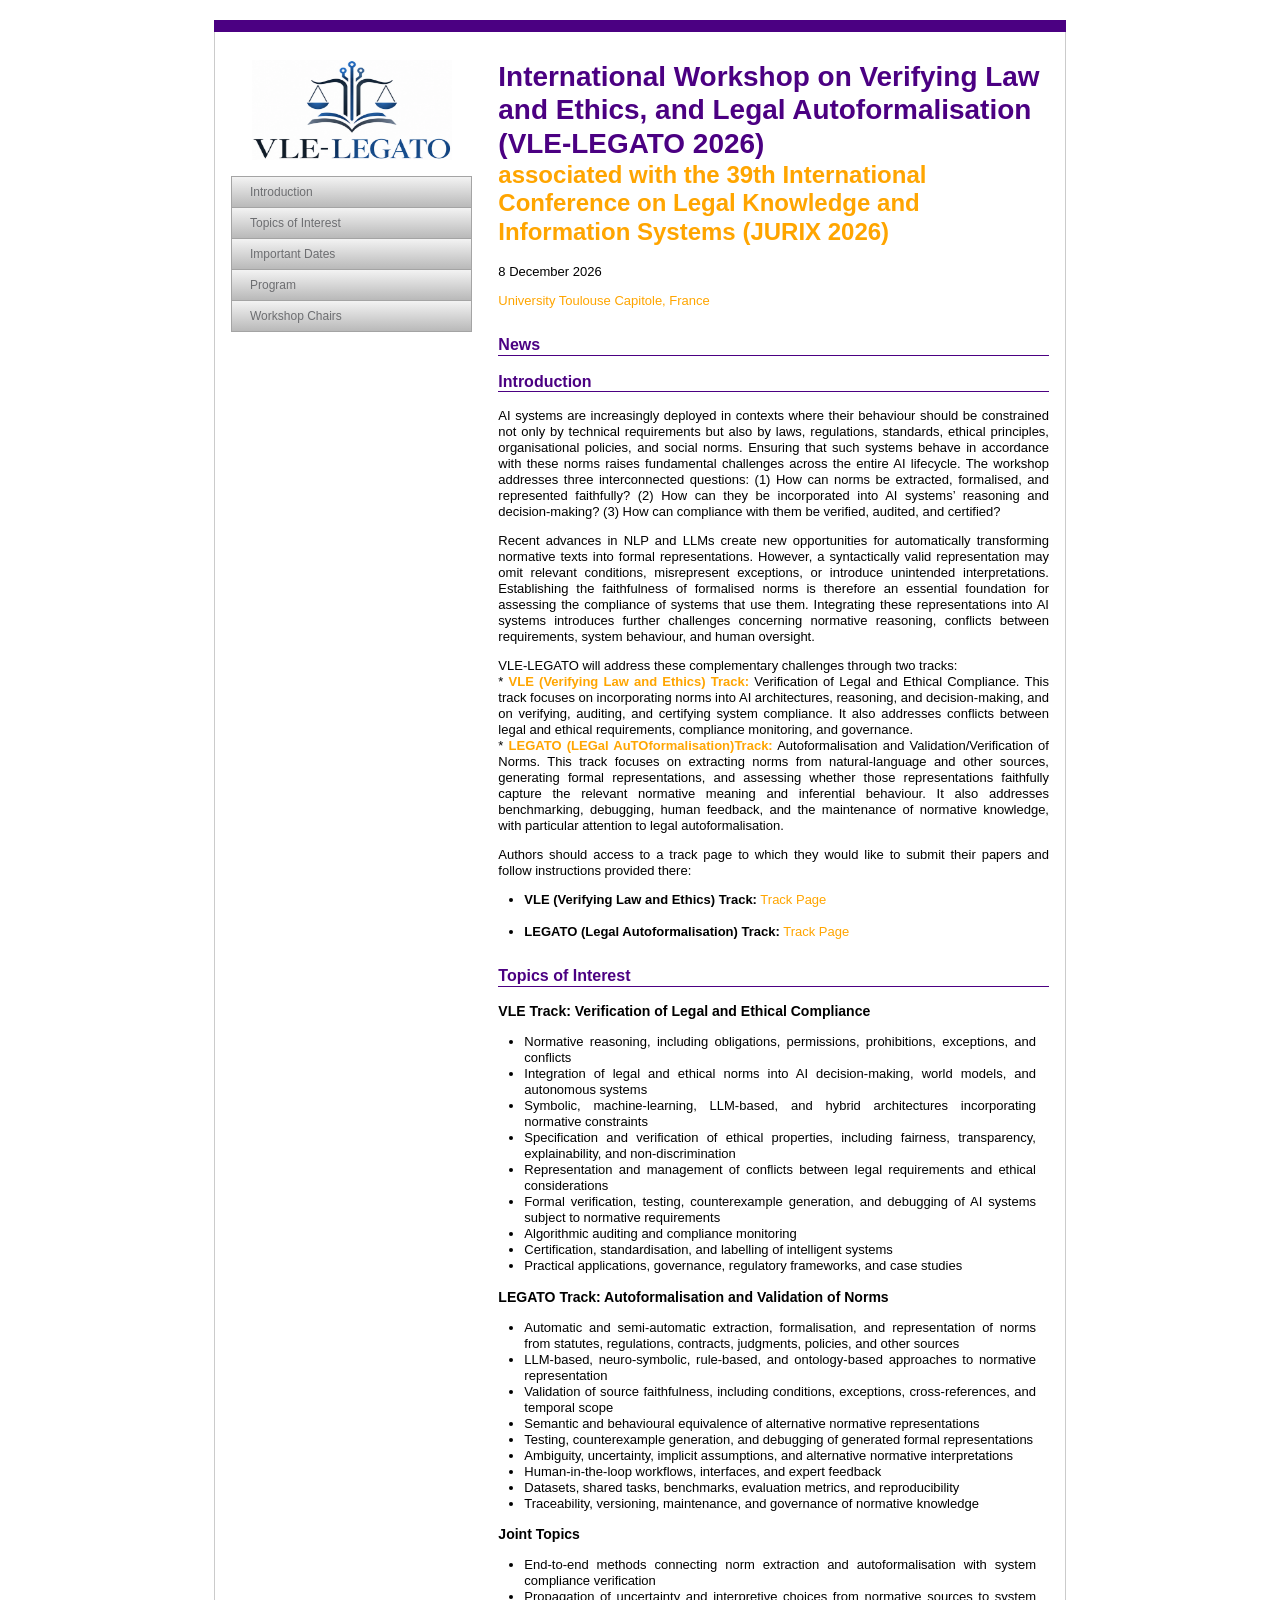
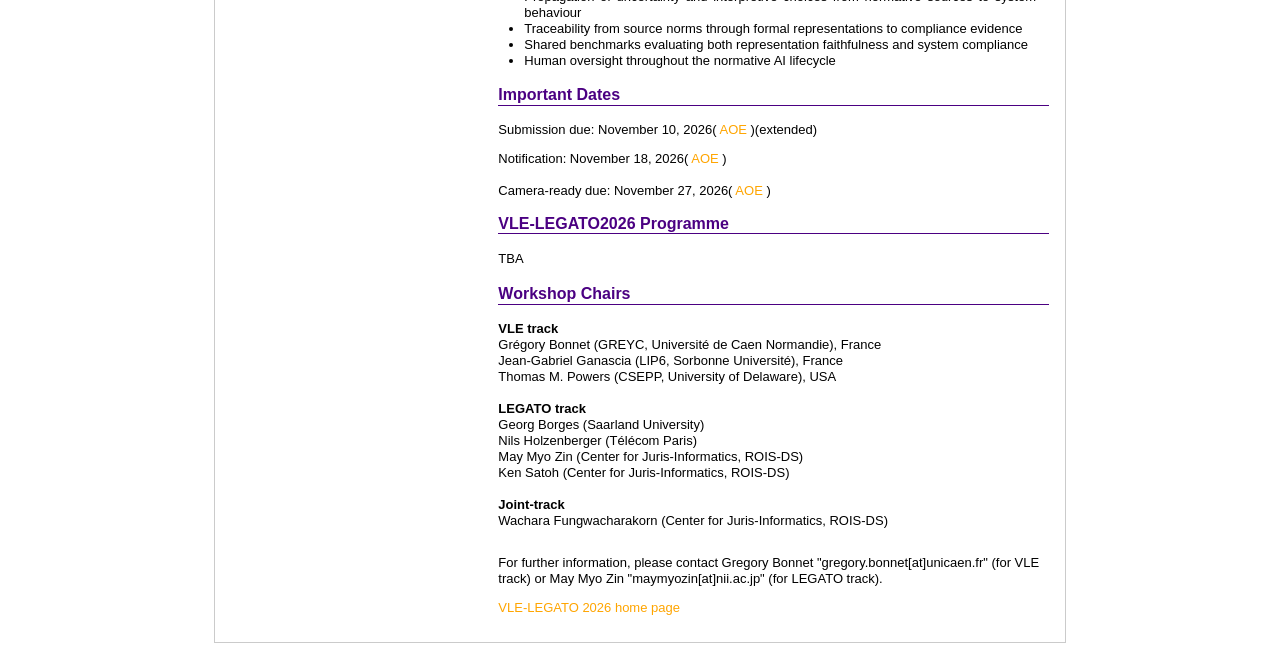
==== index.htm @ 3fafd132 "Update index.htm" ====
<html xmlns="http://www.w3.org/1999/xhtml"><head>
<meta http-equiv="Content-Type" content="text/html; charset=UTF-8">
<title>VLE-LEGATO 2026</title>
<link rel="stylesheet" href="VLE-LEGATO2026_files/cssreset_h3AU.css" type="text/css">
<link rel="stylesheet" href="VLE-LEGATO2026_files/cssfonts_h3AU.css" type="text/css">
<link rel="stylesheet" href="VLE-LEGATO2026_files/cssbase_h3AU.css" type="text/css">
<link rel="stylesheet" href="VLE-LEGATO2026_files/cssgrids_h3AU.css" type="text/css">
<link rel="stylesheet" href="VLE-LEGATO2026_files/user_h3AU.css" type="text/css">
<script type="text/javascript" src="VLE-LEGATO2026_files/jquery-1.js" charset="utf-8"></script>
<script type="text/javascript" src="VLE-LEGATO2026_files/jquery.js" charset="utf-8"></script>
<script type="text/javascript">
adjSpeed = .4;
</script>
</head>

<body id="pageTop">
<div class="wrapper">
  <div class="inner">
  <div class="yui3-g">
    <div class="yui3-u-1-3">
      <div class="content">
<div class="logo"><h1><img src="VLE-LEGATO2026_files/logo2_h3AU.png" alt="VLE-LEGATO" width="200" height="100"></h1></div>
	<div class="navi">
          <ul>
	    <li><a href="#Introduction">Introduction</a></li>
	    <li><a href="#Topics">Topics of Interest</a></li>
	    <li><a href="#Important">Important Dates</a></li>
<!--            <li><a href="#Invited">Invited Speakers</a></li> -->
<!--            <li><a href="#Submissions">Submissions</a></li> -->
<!-- 	    <li><a href="#Post">Post Proceedings</a></li> -->
	    <li><a href="#Program">Program</a></li>
            <li><a href="#Workshop">Workshop Chairs</a></li>
<!--            <li><a href="#PCmember">Program Committee Members</a></li>-->
<!--	    <li><a href="#Links">Related Links</a></li>-->
            </ul>
          </div>
	        <div class="blockTwitter"> 
        
       
          <script charset="utf-8" src="VLE-LEGATO2026_files/widget.js"></script> 
          <script>

new TWTR.Widget({
  version: 2,
  type: 'profile',
  rpp: 4,
  interval: 30000,
  width: 200,
  height: 300,
  theme: {
    shell: {
      background: '#c9c9c9',
      color: '#ffffff'
    },
    tweets: {
      background: '#ffffff',
      color: '#616161',
      links: '#07a3eb'
    }
  },
  features: {
    scrollbar: false,
    loop: false,
    live: false,
    behavior: 'all'
  }
}).render().setUser('VECOMP2018').start();
</script> 
          </div>
        </div>
      </div>

<div class="yui3-u-2-3 main">
	<div class="content">
       	<h1>International Workshop on Verifying Law and Ethics, and Legal Autoformalisation (VLE-LEGATO 2026)<br>
		<a href="https://www.irit.fr/jurix2026/" target="_blank"><font size="+2">associated
with the 39th International Conference on Legal Knowledge and Information Systems (JURIX 2026)</font><br></a>
		</h1>
		<br>
        	<p> 8 December 2026</p>

<div class="block">

<p><a href="https://www.ut-capitole.fr/home" target="_blank">
University Toulouse Capitole, France
</a>
</p></div>

<div class="block" id="News">
<h2>News</h2>
<!--
<p>
<font color="red">Due to many requests, we decided to extend the submission deadline to June 14 (AOE).</a></font></p>
<p>
</div>
-->

<!-- <div class="block" id="Proceedings">
<h2>Proceedings</h2>
You can download the proceedings from <a href=""> here</a>.
</div>
-->

<div class="block" id="Introduction">
<h2>Introduction</h2>
<p>
AI systems are increasingly deployed in contexts where their behaviour should be constrained not only by technical requirements but also by laws, regulations, standards, ethical principles, organisational policies, and social norms. Ensuring that such systems behave in accordance with these norms raises fundamental challenges across the entire AI lifecycle. The workshop addresses three interconnected questions: (1) How can norms be extracted, formalised, and represented faithfully? (2) How can they be incorporated into AI systems’ reasoning and decision-making? (3) How can compliance with them be verified, audited, and certified?
</p>
<p>
Recent advances in NLP and LLMs create new opportunities for automatically transforming normative texts into formal representations. However, a syntactically valid representation may omit relevant conditions, misrepresent exceptions, or introduce unintended interpretations. Establishing the faithfulness of formalised norms is therefore an essential foundation for assessing the compliance of systems that use them. Integrating these representations into AI systems introduces further challenges concerning normative reasoning, conflicts between requirements, system behaviour, and human oversight.
</p>
<p>
VLE-LEGATO will address these complementary challenges through two tracks:<br>
* <a ""><b>VLE (Verifying Law and Ethics) Track:</b></a> Verification of Legal and Ethical Compliance. This track focuses on incorporating norms into AI architectures, reasoning, and decision-making, and on verifying, auditing, and certifying system compliance. It also addresses conflicts between legal and ethical requirements, compliance monitoring, and governance.
<br>
* <a href="https://jurisinformaticscenter.github.io/LEGATO/"><b>LEGATO (LEGal AuTOformalisation)Track:</b></a> Autoformalisation and Validation/Verification of Norms. This track focuses on extracting norms from natural-language and other sources, generating formal representations, and assessing whether those representations faithfully capture the relevant normative meaning and inferential behaviour. It also addresses benchmarking, debugging, human feedback, and the maintenance of normative knowledge, with particular attention to legal autoformalisation.
</p>
<p>
  Authors should access to a track page to which they would like to submit their papers and follow instructions provided there:
</p>
<ul>
  <li>
    <strong>VLE (Verifying Law and Ethics) Track:</strong>
    <a href="https://jurisinformaticscenter.github.io/VLE2026/">Track Page</a>
  </li><br>
  <li>
    <strong>LEGATO (Legal Autoformalisation) Track:</strong>
    <a href="https://jurisinformaticscenter.github.io/LEGATO/">Track Page</a>
  </li>
</ul>
</div>
<div class="block" id="Topics">
<h2>Topics of Interest</h2>
<h3><b>VLE Track:</b> Verification of Legal and Ethical Compliance</h3>
<ul>
<li>Normative reasoning, including obligations, permissions, prohibitions, exceptions, and conflicts</li>
<li>Integration of legal and ethical norms into AI decision-making, world models, and autonomous systems</li>
<li>Symbolic, machine-learning, LLM-based, and hybrid architectures incorporating normative constraints</li>
<li>Specification and verification of ethical properties, including fairness, transparency, explainability, and non-discrimination</li>
<li>Representation and management of conflicts between legal requirements and ethical considerations</li>
<li>Formal verification, testing, counterexample generation, and debugging of AI systems subject to normative requirements</li>
<li>Algorithmic auditing and compliance monitoring</li>
<li>Certification, standardisation, and labelling of intelligent systems</li>
<li>Practical applications, governance, regulatory frameworks, and case studies</li>
</ul>
    <h3><b>LEGATO Track:</b> Autoformalisation and Validation of Norms</h3>
<ul>
<li>Automatic and semi-automatic extraction, formalisation, and representation of norms from statutes, regulations, contracts, judgments, policies, and other sources</li>
<li>LLM-based, neuro-symbolic, rule-based, and ontology-based approaches to normative representation</li>
<li>Validation of source faithfulness, including conditions, exceptions, cross-references, and temporal scope</li>
<li>Semantic and behavioural equivalence of alternative normative representations</li>
<li>Testing, counterexample generation, and debugging of generated formal representations</li>
<li>Ambiguity, uncertainty, implicit assumptions, and alternative normative interpretations</li>
<li>Human-in-the-loop workflows, interfaces, and expert feedback</li>
<li>Datasets, shared tasks, benchmarks, evaluation metrics, and reproducibility</li>
<li>Traceability, versioning, maintenance, and governance of normative knowledge</li>
</ul>
<h3><b>Joint Topics</b></h3>
<ul>
<li>End-to-end methods connecting norm extraction and autoformalisation with system compliance verification</li>
<li>Propagation of uncertainty and interpretive choices from normative sources to system behaviour</li>
<li>Traceability from source norms through formal representations to compliance evidence</li>
<li>Shared benchmarks evaluating both representation faithfulness and system compliance</li>
<li>Human oversight throughout the normative AI lifecycle</li>
</ul>

<div class="block" id="Important">
<h2>Important Dates</h2>
<p>
Submission due: November 10, 2026(<a href="http://www.worldtimeserver.com/time-zones/aoe/" target="_blank"> AOE </a>)(extended)<br>
</a></font></p>
Notification: November 18, 2026(<a href="http://www.worldtimeserver.com/time-zones/aoe/" target="_blank"> AOE </a>)<br>
<br>
Camera-ready due: November 27, 2026(<a href="http://www.worldtimeserver.com/time-zones/aoe/" target="_blank"> AOE </a>) <br>
<!--
<div class="block" id="Registration">
          <h2>Registration</h2>
<p>Please register the workshop at <a href="https://www.ai-gakkai.or.jp/isai/registration2018" target="_blank">registration
page</a> of JSAI International Symposia on AI 2018.</p>
</div>
-->
<!--
<div class="block" id="Invited">
<h2>Invited Speakers</h2>
TBA
</div>
-->
<div class"block"="" id="Program">
  <span style="line-height:18px">
<h2> VLE-LEGATO2026 Programme</h2>
TBA
<!--
<a href="https://vale2024.iiia.csic.es/program">Programme for Value Engineering and Value-Aware AI (VALE track)</a>
<br>
<a href="https://jurisinformaticscenter.github.io/VECOMP2024/AICOM/index.html#Program">AI Compliance Mechanisms for Legal/Ethical Norms (AICOM track)</a>
<br>
</span>
<h2> VECOMP2018 Programme (December 14) </h2>
09:00-09:05 Opening Remark<br><br>
09:05-09:30 Driving-Decision Making of Autonomous Vehicle according to Queensland Overtaking Traffic Rules (<em>Hanif Bhuiyan, Guido Governatori and Andry Rakotonirainy</em>), long<br>
09:30-09:55 An Ontology-based Model for Handling Rule Exceptions in Traffic Scenes (<em>Ya Wang, Maximilian Grabowski and Adrian Paschke</em>), long<br>
09:55-10:20 Ontology to Represent Norms : Ethics, Law and Informatics (<em>Anaelle Martin</em>), long<br>
10:20-10:45 Devising Regulatory Sandboxes and Responsible Practices for Designing AI-based Services in the Finnish Public Sector (<em>Nitin Sawhney and Ana Paula Gonzalez Torres</em>), long<br>
<br>
10:45-11:00 Coffee break<br><br>
11:00-11:25 Dealing with differentiated modalities of the Good: beyond Pareto optimality (<em>Guillaume Gervois, Gauvain Bourgne and Marie-Jeanne Lesot</em>), long<br>
11:25-11:50 Normative Diagrams (<em>Diogo Sasdelli</em>), long<br>
11:50-12:15 Debugging Constraint Hierarchies Representing Ethical Norms with Valuation Preferences (<em>Wachara Fungwacharakorn, Kanae Tsushima and Ken Satoh</em>), long<br>
12:15-12:40 Towards Continuous Audit-based Certification for MLOps (<em>Dorian Knoblauch and Jürgen Großmann</em>), long<br>
<br>
12:40-14:10 Lunch<br><br>
14:10-14:30 The Rigorous Approach to Process Compliance (<em>Guido Governatori</em>), published<br>
14:30-14:50 Modeling a GDPR Compliant Data Wallet Application in Prova and AspectOWL (<em>Ralph Schäfermeier, Theodoros Mitsikas and Adrian Paschke</em>), published<br>
14:50-15:10 Compliance through Model Checking (<em>Avishkar Mahajan, Martin Strecker, Joe Watt and Meng Weng Wong</em>), short<br>
15:10-15:30 Obligation for AI systems in Healthcare: prepare for trouble and make it double? (<em>Marinella Quaranta, Ilaria Angela Amantea and Marco Grosso</em>), short<br>
<br>
15:30-15:45 Cofeee break<br><br>
15:45-16:05 Action Languages Based Actual Causality in Decision Making Contexts (<em>Camilo Sarmiento, Gauvain Bourgne, Katsumi Inoue, and Jean-Gabriel Ganascia</em>), published<br>
16:05-16:25 Modeling Administrative Discretion Using Goal-Directed Answer Set Programming (<em>Joaquín Arias</em>), published<br>
16:25-16:45 AIRO: An Ontology for Representing AI Risks Based on the Proposed EU AI Act and ISO Risk Management Standards (<em>Delaram Golpayegani, Harshvardhan J. Pandit and Dave Lewis</em>), published<br>
<br><br>
16:45-17:00 Closing Remark<br><br><br>
-->
</div>
<div class="block" id="Workshop">
<h2>Workshop Chairs</h2>
<p>
<b>VLE track</b><br>
Grégory Bonnet (GREYC, Université de Caen Normandie), France<br>
Jean-Gabriel Ganascia (LIP6, Sorbonne Université), France<br>
Thomas M. Powers (CSEPP, University of Delaware), USA<br><br>
<b>LEGATO track</b><br>  
Georg Borges (Saarland University)<br>
Nils Holzenberger (Télécom Paris)<br>
May Myo Zin (Center for Juris-Informatics, ROIS-DS)<br>
Ken Satoh (Center for Juris-Informatics, ROIS-DS)<br><br>
<b>Joint-track</b><br>	
Wachara Fungwacharakorn (Center for Juris-Informatics, ROIS-DS)<br>
</p>
</div>

<div>
For further information, please contact Gregory Bonnet "gregory.bonnet[at]unicaen.fr" (for VLE track) or May Myo Zin "maymyozin[at]nii.ac.jp" (for LEGATO track).<br>
         </p><p> <a href="https://jurisinformaticscenter.github.io/VLE-LEGATO2026/">VLE-LEGATO 2026 home page</a>
          </p></div>
        </div>
      </div>
  </div>
  </div>
</div>


</div>
</div>

</body></html>
---- VLE-LEGATO2026_files/cssreset_h3AU.css ----
/*
YUI 3.5.0 (build 5089)
Copyright 2012 Yahoo! Inc. All rights reserved.
Licensed under the BSD License.
http://yuilibrary.com/license/
*/
/*
	TODO will need to remove settings on HTML since we can't namespace it.
	TODO with the prefix, should I group by selector or property for weight savings?
*/
html{
	color:#000;
	background:#FFF;
}
/*
	TODO remove settings on BODY since we can't namespace it.
*/
/*
	TODO test putting a class on HEAD.
		- Fails on FF. 
*/
body,
div,
dl,
dt,
dd,
ul,
ol,
li,
h1,
h2,
h3,
h4,
h5,
h6,
pre,
code,
form,
fieldset,
legend,
input,
textarea,
p,
blockquote,
th,
td {
	margin:0;
	padding:0;
}
table {
	border-collapse:collapse;
	border-spacing:0;
}
fieldset,
img {
	border:0;
}
/*
	TODO think about hanlding inheritence differently, maybe letting IE6 fail a bit...
*/
address,
caption,
cite,
code,
dfn,
em,
strong,
th,
var {
	font-style:normal;
	font-weight:normal;
}

ol,
ul {
	list-style:none;
}

caption,
th {
	text-align:left;
}
h1,
h2,
h3,
h4,
h5,
h6 {
	font-size:100%;
	font-weight:normal;
}
q:before,
q:after {
	content:'';
}
abbr,
acronym {
	border:0;
	font-variant:normal;
}
/* to preserve line-height and selector appearance */
sup {
	vertical-align:text-top;
}
sub {
	vertical-align:text-bottom;
}
input,
textarea,
select {
	font-family:inherit;
	font-size:inherit;
	font-weight:inherit;
}
/*to enable resizing for IE*/
input,
textarea,
select {
	*font-size:100%;
}
/*because legend doesn't inherit in IE */
legend {
	color:#000;
}
/* YUI CSS Detection Stamp */
#yui3-css-stamp.cssreset { display: none; }
---- VLE-LEGATO2026_files/cssfonts_h3AU.css ----
/*
YUI 3.5.0 (build 5089)
Copyright 2012 Yahoo! Inc. All rights reserved.
Licensed under the BSD License.
http://yuilibrary.com/license/
*/
/**
 * Percents could work for IE, but for backCompat purposes, we are using keywords.
 * x-small is for IE6/7 quirks mode.
 */
body {
	font:13px/1.231 arial,helvetica,clean,sans-serif;
	*font-size:small; /* for IE */
	*font:x-small; /* for IE in quirks mode */
}

/**
 * Nudge down to get to 13px equivalent for these form elements
 */ 
select,
input,
button,
textarea {
	font:99% arial,helvetica,clean,sans-serif;
}

/**
 * To help tables remember to inherit
 */
table {
	font-size:inherit;
	font:100%;
}

/**
 * Bump up IE to get to 13px equivalent for these fixed-width elements
 */
pre,
code,
kbd,
samp,
tt {
	font-family:monospace;
	*font-size:108%;
	line-height:100%;
}
/* YUI CSS Detection Stamp */
#yui3-css-stamp.cssfonts { display: none; }
---- VLE-LEGATO2026_files/cssbase_h3AU.css ----
/*
YUI 3.5.0 (build 5089)
Copyright 2012 Yahoo! Inc. All rights reserved.
Licensed under the BSD License.
http://yuilibrary.com/license/
*/
/* base.css, part of YUI's CSS Foundation */
h1 {
	/*18px via YUI Fonts CSS foundation*/
	font-size:138.5%;  
}
h2 {
	/*16px via YUI Fonts CSS foundation*/
	font-size:123.1%; 
}
h3 {
	/*14px via YUI Fonts CSS foundation*/
	font-size:108%;  
}
h1,h2,h3 {
	/* top & bottom margin based on font size */
	margin:1em 0;
}
h1,h2,h3,h4,h5,h6,strong {
	/*bringing boldness back to headers and the strong element*/
	font-weight:bold; 
}
abbr,acronym {
	/*indicating to users that more info is available */
	border-bottom:1px dotted #000;
	cursor:help;
} 
em {
	/*bringing italics back to the em element*/
	font-style:italic;
}
blockquote,ul,ol,dl {
	/*giving blockquotes and lists room to breath*/
	margin:1em;
}
ol,ul,dl {
	/*bringing lists on to the page with breathing room */
	margin-left:2em;
}
ol {
	/*giving OL's LIs generated numbers*/
	list-style: decimal outside;	
}
ul {
	/*giving UL's LIs generated disc markers*/
	list-style: disc outside;
}
dl dd {
	/*providing spacing for definition terms*/
	margin-left:1em;
}
th,td {
	/*borders and padding to make the table readable*/
	border:1px solid #000;
	padding:.5em;
}
th {
	/*distinguishing table headers from data cells*/
	font-weight:bold;
	text-align:center;
}
caption {
	/*coordinated margin to match cell's padding*/
	margin-bottom:.5em;
	/*centered so it doesn't blend in to other content*/
	text-align:center;
}
p,fieldset,table,pre {
	/*so things don't run into each other*/
	margin-bottom:1em;
}
/* setting a consistent width, 160px; 
   control of type=file still not possible */
input[type=text],input[type=password],textarea{width:12.25em;*width:11.9em;}
/* YUI CSS Detection Stamp */
#yui3-css-stamp.cssbase { display: none; }
---- VLE-LEGATO2026_files/cssgrids_h3AU.css ----
/*
YUI 3.5.0 (build 5089)
Copyright 2012 Yahoo! Inc. All rights reserved.
Licensed under the BSD License.
http://yuilibrary.com/license/
*/
.yui3-g {
    letter-spacing: -0.31em; /* webkit: collapse white-space between units */
    *letter-spacing: normal; /* reset IE < 8 */
    word-spacing: -0.43em; /* IE < 8 && gecko: collapse white-space between units */
}

.yui3-u {
    display: inline-block;
    zoom: 1; *display: inline; /* IE < 8: fake inline-block */
    letter-spacing: normal;
    word-spacing: normal;
    vertical-align: top;
}
.yui3-u-1,
.yui3-u-1-2,
.yui3-u-1-3,
.yui3-u-2-3,
.yui3-u-1-4,
.yui3-u-3-4,
.yui3-u-1-5,
.yui3-u-2-5,
.yui3-u-3-5,
.yui3-u-4-5,
.yui3-u-1-6,
.yui3-u-5-6,
.yui3-u-1-8,
.yui3-u-3-8,
.yui3-u-5-8,
.yui3-u-7-8,
.yui3-u-1-12,
.yui3-u-5-12,
.yui3-u-7-12,
.yui3-u-11-12,
.yui3-u-1-24,
.yui3-u-5-24,
.yui3-u-7-24,
.yui3-u-11-24,
.yui3-u-13-24,
.yui3-u-17-24,
.yui3-u-19-24,
.yui3-u-23-24 {
    display: inline-block;
    zoom: 1; *display: inline; /* IE < 8: fake inline-block */
    letter-spacing: normal;
    word-spacing: normal;
    vertical-align: top;
}

.yui3-u-1 {
    display: block;
}

.yui3-u-1-2 {
    width: 50%;
}

.yui3-u-1-3 {
    width: 33.33333%;
}

.yui3-u-2-3 {
    width: 66.66666%;
}

.yui3-u-1-4 {
    width: 25%;
}

.yui3-u-3-4 {
    width: 75%;
}

.yui3-u-1-5 {
    width: 20%;
}

.yui3-u-2-5 {
    width: 40%;
}

.yui3-u-3-5 {
    width: 60%;
}

.yui3-u-4-5 {
    width: 80%;
}

.yui3-u-1-6 {
    width: 16.656%;
}

.yui3-u-5-6 {
    width: 83.33%;
}

.yui3-u-1-8 {
    width: 12.5%;
}

.yui3-u-3-8 {
    width: 37.5%;
}

.yui3-u-5-8 {
    width: 62.5%;
}

.yui3-u-7-8 {
    width: 87.5%;
}

.yui3-u-1-12 {
    width: 8.3333%;
}

.yui3-u-5-12 {
    width: 41.6666%;
}

.yui3-u-7-12 {
    width: 58.3333%;
}

.yui3-u-11-12 {
    width: 91.6666%;
}

.yui3-u-1-24 {
    width: 4.1666%;
}

.yui3-u-5-24 {
    width: 20.8333%;
}

.yui3-u-7-24 {
    width: 29.1666%;
}

.yui3-u-11-24 {
    width: 45.8333%;
}

.yui3-u-13-24 {
    width: 54.1666%;
}

.yui3-u-17-24 {
    width: 70.8333%;
}

.yui3-u-19-24 {
    width: 79.1666%;
}

.yui3-u-23-24 {
    width: 95.8333%;
}
/* YUI CSS Detection Stamp */
#yui3-css-stamp.cssgrids { display: none; }
---- VLE-LEGATO2026_files/user_h3AU.css ----
/*
YUI 3.5.0 (build 5089)
Copyright 2012 Yahoo! Inc. All rights reserved.
Licensed under the BSD License.
http://yuilibrary.com/license/
*/

h1,h2{
	color:#4B0082/*#ff642e*/;
}
h2{
	border-bottom:solid 1px #4B0082/*#ff642e*/;
}
a{
	color:#FFA500/*#6699ff*/;
	text-decoration:none;	
}
a:hover{
	text-decoration:underline;
}
.inner{
	margin:auto; /* center in viewport */
	width: 850px; /* fix page width */
	border:solid 1px #cbcbcb;
	border-top:none;
}
.wrapper{
	border-top:solid 12px #4B0082/*#ff642e*/;
	width: 852px;
	margin:auto;
	margin-top:20px;
	margin-bottom:20px;
}


.block{
	margin-bottom:2em;
}
.block dl{
	margin-left:0;	
}
.block dt{
	font-weight:bold;
	
}
.iconNew{
	display:inline-block;
	background-image: url(images/new.gif);
	background-repeat: no-repeat;
	background-position: left center;
	text-indent:-9999em;
	width:25px;
	margin-right:4px;

}
.yui3-g .content{
    /*border: 1px solid #ccc;*/
    margin-right: 10px; /* gutter between columns */
}
.main .content{
	/*margin-left:-10px;*/
	position:relative;
	padding-right:6px;
	z-index:10;
	_margin-left:0px;
}
.content h1{
	font-size:2.15em;
    line-height: 1.2;
    margin-bottom: 1.2;
}

.navi{ padding:16px;}
.navi a{
	display:block;
	background-image: url(images/icon01n.png);
	background-repeat: no-repeat;
	background-position: left 8px;
	padding-left:10px;
	font-size:12px;
	line-height:24px;
	color:#6d6e71;
	text-decoration:none;
}
.navi a:hover{ color:#FFF;background-image: url(images/icon01.png);}
.navi a:focus {
   outline:none;
}

.navi li:hover{
	/* 通常 */
	background:linear-gradient(#ff8c5d, #de421c);
	/* webkit用 */
	background:-webkit-gradient(linear, left top, left bottom, from(#ff8c5d), to(#de421c));
	/* mozilla用 */
	background:-moz-linear-gradient(top, #ff8c5d, #de421c);
	color:#FFF;

}
.navi ul{border-top:solid 1px #a4a4a4; margin:0; margin-bottom:1em;}
.navi li{
	/* 通常 */
	background:linear-gradient(#f3f3f3, #b9b9b9);
	/* webkit用 */
	background:-webkit-gradient(linear, left top, left bottom, from(#f3f3f3), to(#b9b9b9));
	/* mozilla用 */
	background:-moz-linear-gradient(top, #f3f3f3, #b9b9b9);
	color:#FFF;
	padding:3px 8px;
	border:solid 1px #a4a4a4;
	border-top:none;
}


.navi li:hover {
filter: progid:DXImageTransform.Microsoft.gradient(GradientType=0,startColorstr='#ff8c5d', endColorstr='#de421c');
-ms-filter: "progid:DXImageTransform.Microsoft.gradient(GradientType=0,startColorstr='#ff8c5d', endColorstr='#de421c')";
	zoom: 1;
}

.navi li {
filter: progid:DXImageTransform.Microsoft.gradient(GradientType=0,startColorstr='#f3f3f3', endColorstr='#b9b9b9');
-ms-filter: "progid:DXImageTransform.Microsoft.gradient(GradientType=0,startColorstr='#f3f3f3', endColorstr='#b9b9b9')";
	zoom: 1;
}
/*
#twitterIcon{
	background-image: url(images/twitter.png);
	background-repeat: no-repeat;
	background-position: right center;
	margin-right:20px;
}
#twitterIcon span{
	text-indent:-9999em;
	overflow:hidden;
}

*/

#New ul{
	margin-left:0;
	list-style:none;
}

.blockTwitter .txtLink img{
	margin-bottom:-2px;
	
}
.blockTwitter{
	width:200px;
	margin:auto;
	
}
.logo h1{
	text-align:center;
	margin-bottom:0;
/*	text-indent:-9999em;
	width:200px;
	height:200px;
	border:solid 1px #cbcbcb;
	background-color:#dfdfdf;
	margin:auto;
	margin-top:10px;*/
	
}

.workshop-subtitle {
    display: block;
    font-size: 0.6em;
    font-weight: normal;
    margin-top: 8px;
}

.pageTop{
	text-align:justify;	
}

p, li {
  text-align: justify;
  text-justify: inter-word;
}
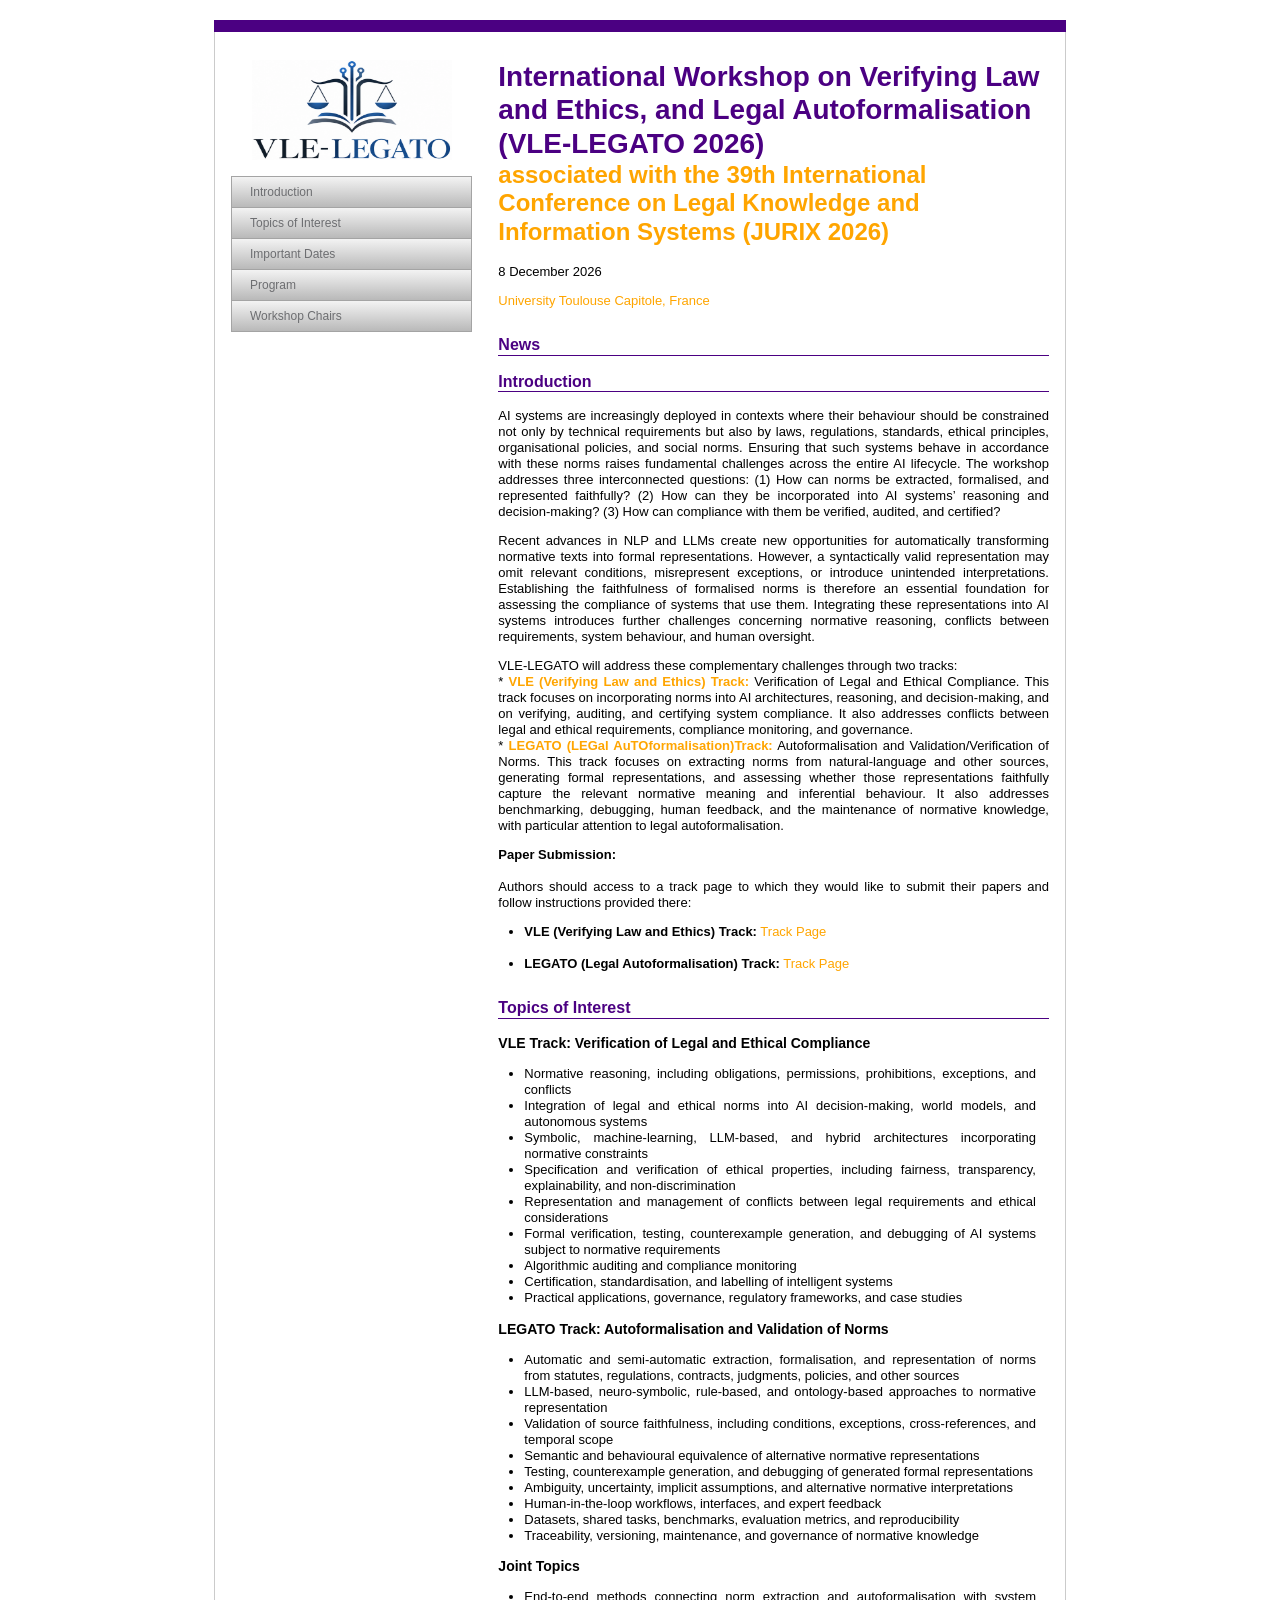
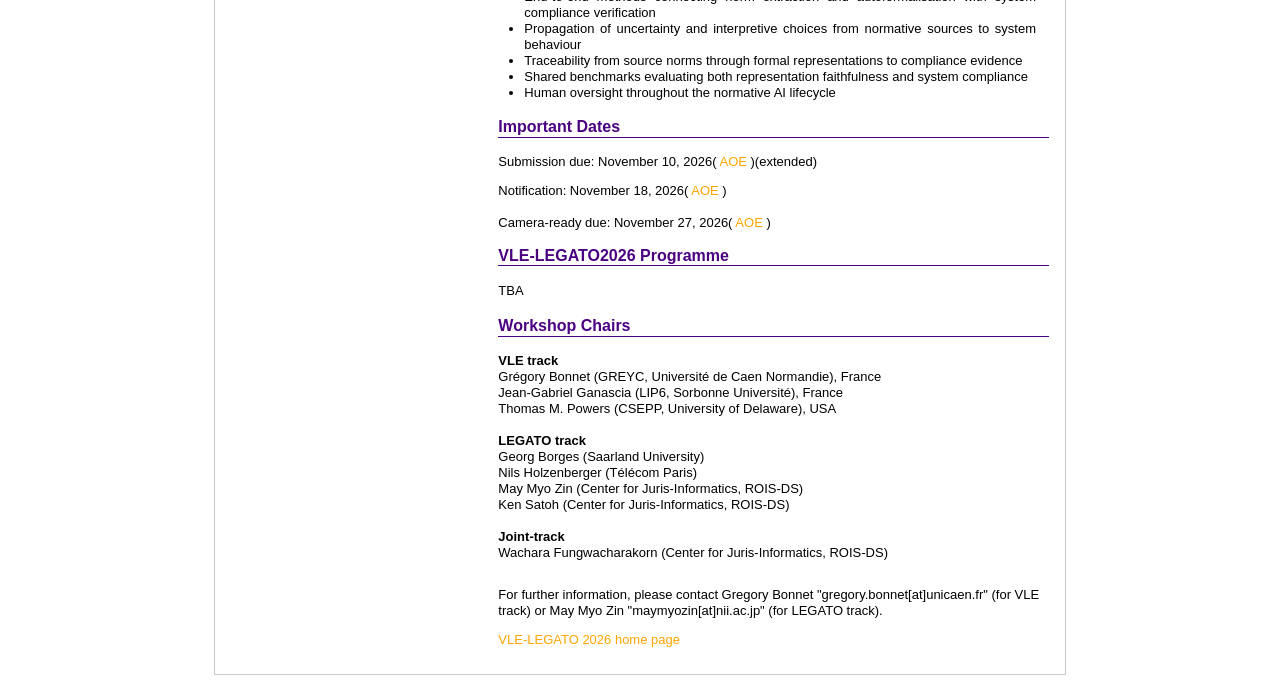
==== commit fd2d6db8: "Update index.htm" ====
--- a/index.htm
+++ b/index.htm
@@ -116,6 +116,7 @@
 * <a href="https://jurisinformaticscenter.github.io/LEGATO/"><b>LEGATO (LEGal AuTOformalisation)Track:</b></a> Autoformalisation and Validation/Verification of Norms. This track focuses on extracting norms from natural-language and other sources, generating formal representations, and assessing whether those representations faithfully capture the relevant normative meaning and inferential behaviour. It also addresses benchmarking, debugging, human feedback, and the maintenance of normative knowledge, with particular attention to legal autoformalisation.
 </p>
 <p>
+<b>Paper Submission:</b><br><br>
   Authors should access to a track page to which they would like to submit their papers and follow instructions provided there:
 </p>
 <ul>
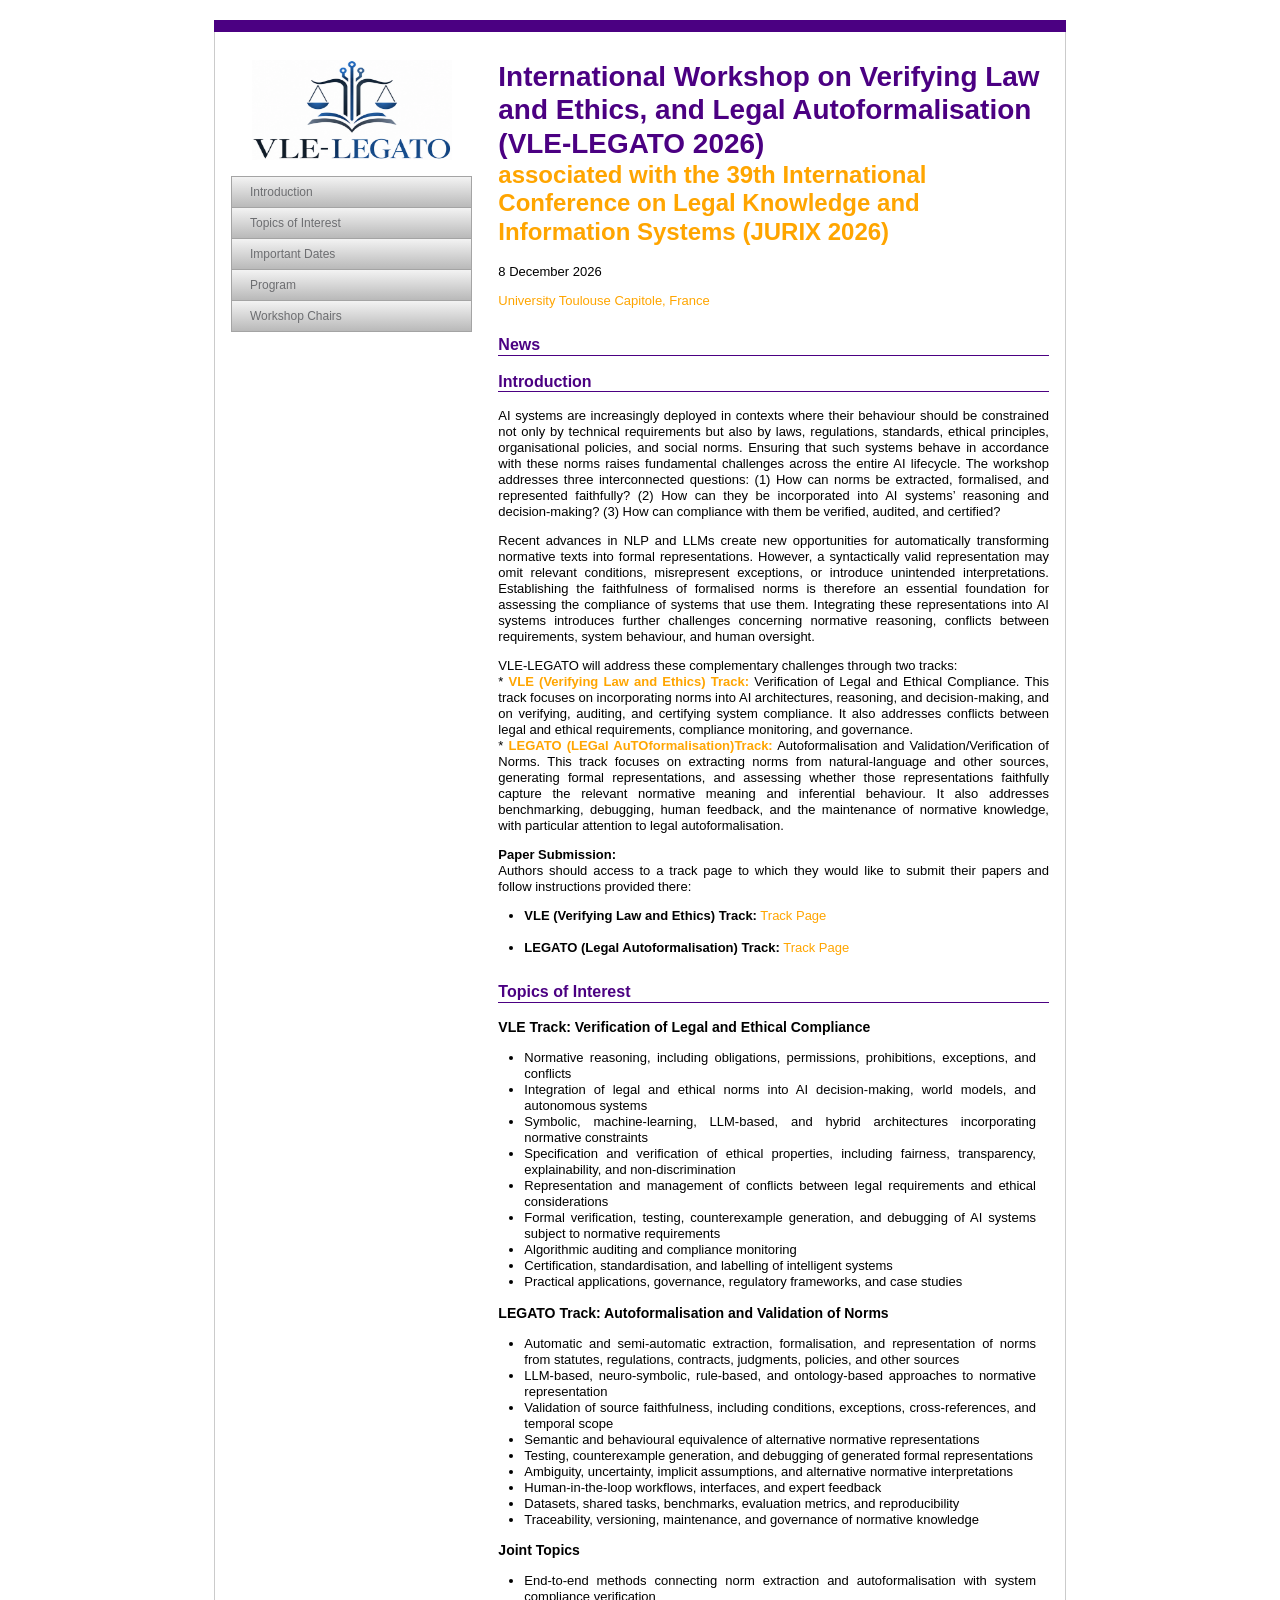
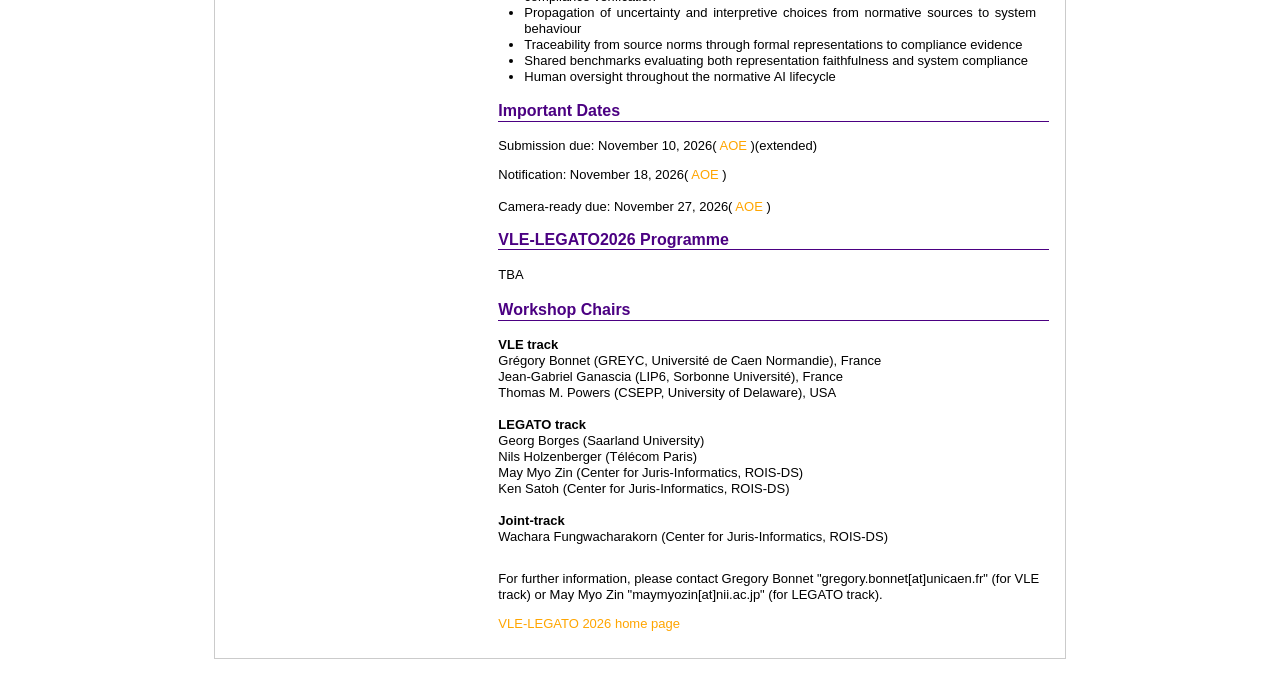
==== commit 8a198b09: "Update index.htm" ====
--- a/index.htm
+++ b/index.htm
@@ -116,7 +116,7 @@
 * <a href="https://jurisinformaticscenter.github.io/LEGATO/"><b>LEGATO (LEGal AuTOformalisation)Track:</b></a> Autoformalisation and Validation/Verification of Norms. This track focuses on extracting norms from natural-language and other sources, generating formal representations, and assessing whether those representations faithfully capture the relevant normative meaning and inferential behaviour. It also addresses benchmarking, debugging, human feedback, and the maintenance of normative knowledge, with particular attention to legal autoformalisation.
 </p>
 <p>
-<b>Paper Submission:</b><br><br>
+<b>Paper Submission:</b><br>
   Authors should access to a track page to which they would like to submit their papers and follow instructions provided there:
 </p>
 <ul>
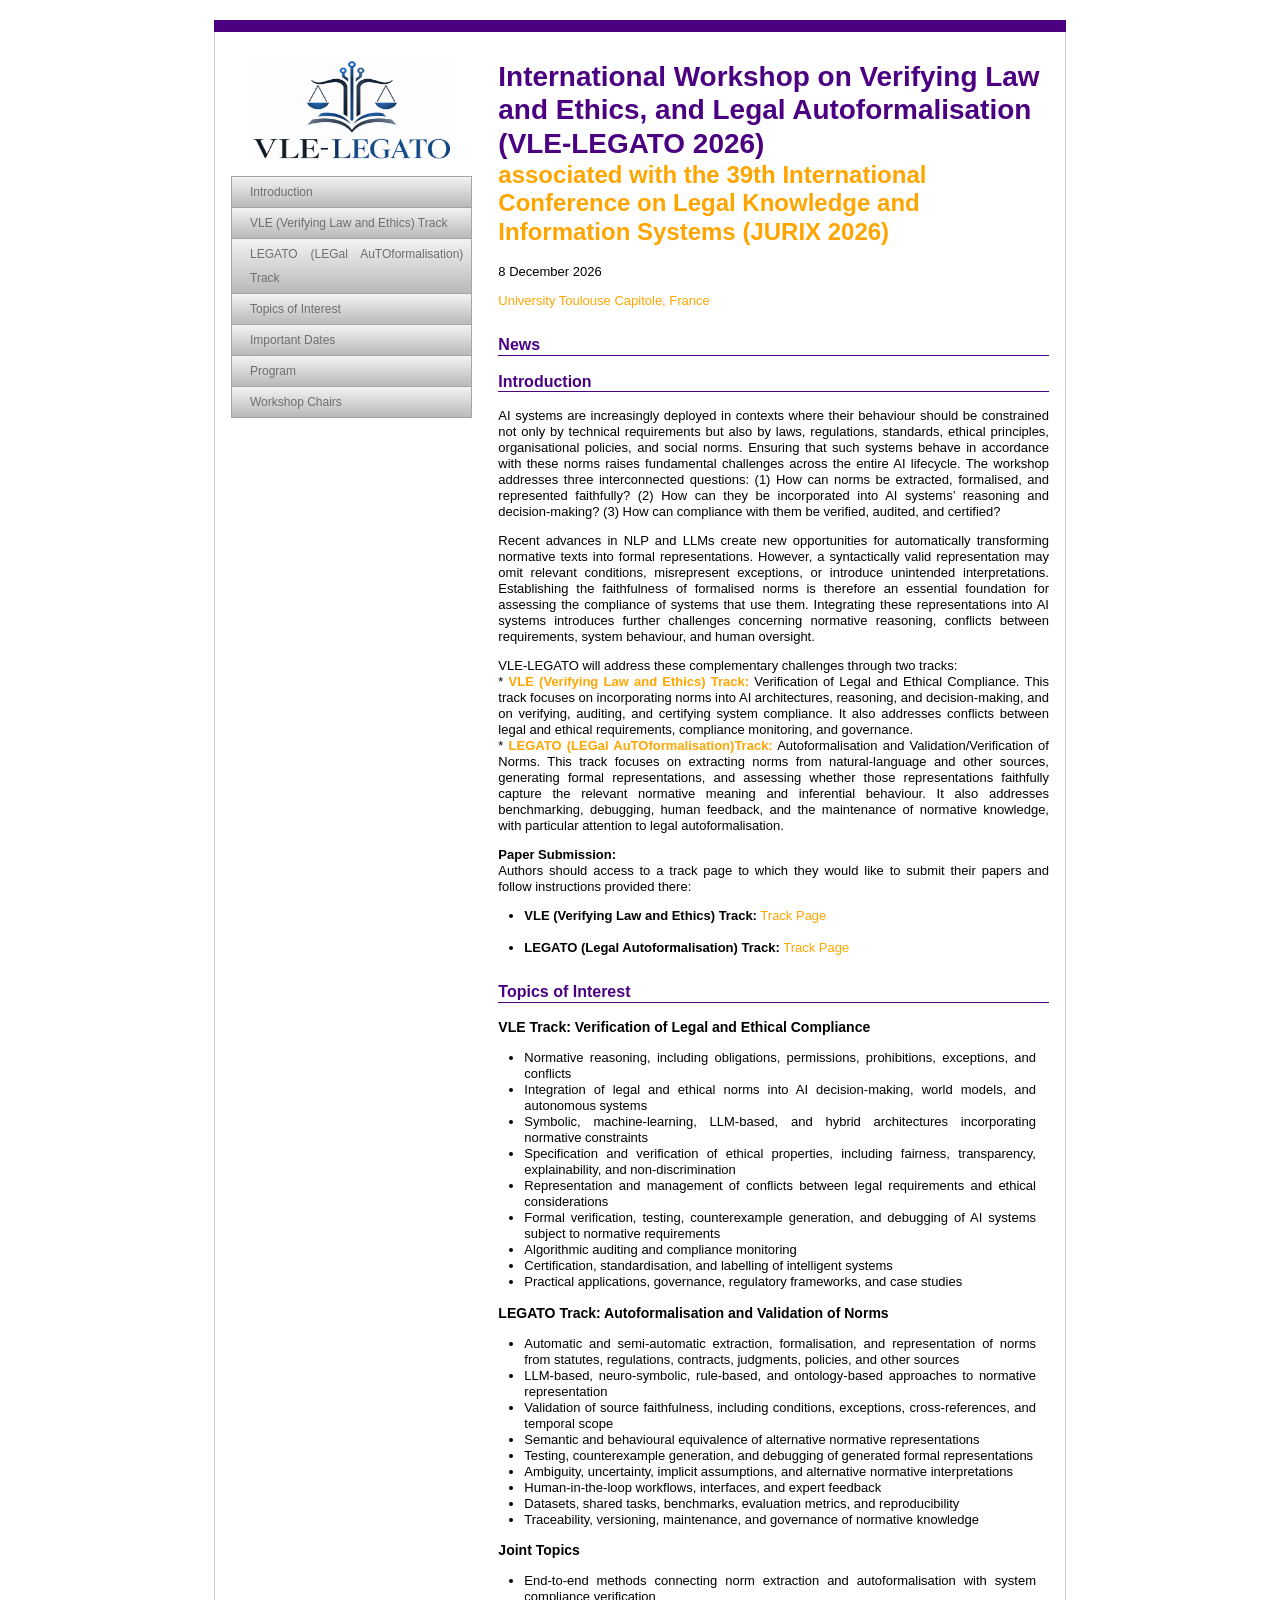
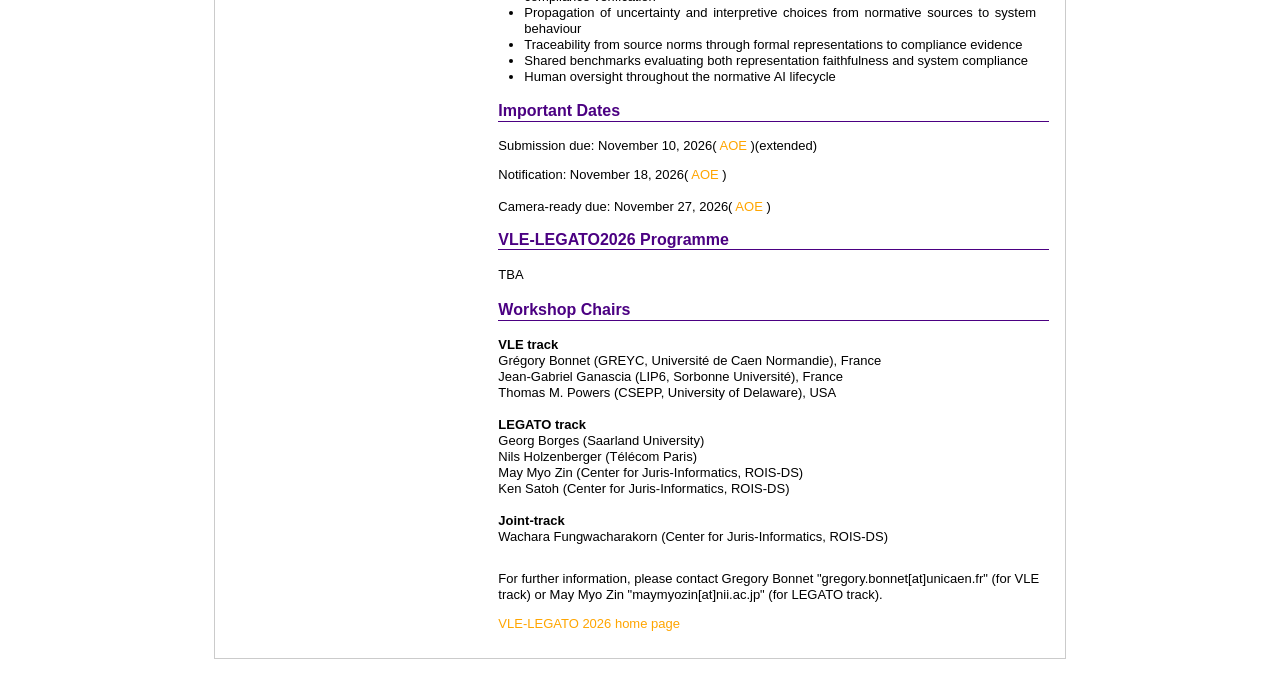
==== commit a70e244e: "Update index.htm" ====
--- a/index.htm
+++ b/index.htm
@@ -23,6 +23,8 @@
 	<div class="navi">
           <ul>
 	    <li><a href="#Introduction">Introduction</a></li>
+		<li><a href="https://jurisinformaticscenter.github.io/VLE2026/">VLE (Verifying Law and Ethics) Track</a></li>
+		<li><a href="https://jurisinformaticscenter.github.io/LEGATO2026/">LEGATO (LEGal AuTOformalisation) Track</a></li>
 	    <li><a href="#Topics">Topics of Interest</a></li>
 	    <li><a href="#Important">Important Dates</a></li>
 <!--            <li><a href="#Invited">Invited Speakers</a></li> -->
@@ -113,7 +115,7 @@
 VLE-LEGATO will address these complementary challenges through two tracks:<br>
 * <a ""><b>VLE (Verifying Law and Ethics) Track:</b></a> Verification of Legal and Ethical Compliance. This track focuses on incorporating norms into AI architectures, reasoning, and decision-making, and on verifying, auditing, and certifying system compliance. It also addresses conflicts between legal and ethical requirements, compliance monitoring, and governance.
 <br>
-* <a href="https://jurisinformaticscenter.github.io/LEGATO/"><b>LEGATO (LEGal AuTOformalisation)Track:</b></a> Autoformalisation and Validation/Verification of Norms. This track focuses on extracting norms from natural-language and other sources, generating formal representations, and assessing whether those representations faithfully capture the relevant normative meaning and inferential behaviour. It also addresses benchmarking, debugging, human feedback, and the maintenance of normative knowledge, with particular attention to legal autoformalisation.
+* <a href="https://jurisinformaticscenter.github.io/LEGATO2026/"><b>LEGATO (LEGal AuTOformalisation)Track:</b></a> Autoformalisation and Validation/Verification of Norms. This track focuses on extracting norms from natural-language and other sources, generating formal representations, and assessing whether those representations faithfully capture the relevant normative meaning and inferential behaviour. It also addresses benchmarking, debugging, human feedback, and the maintenance of normative knowledge, with particular attention to legal autoformalisation.
 </p>
 <p>
 <b>Paper Submission:</b><br>
@@ -126,7 +128,7 @@
   </li><br>
   <li>
     <strong>LEGATO (Legal Autoformalisation) Track:</strong>
-    <a href="https://jurisinformaticscenter.github.io/LEGATO/">Track Page</a>
+    <a href="https://jurisinformaticscenter.github.io/LEGATO2026/">Track Page</a>
   </li>
 </ul>
 </div>
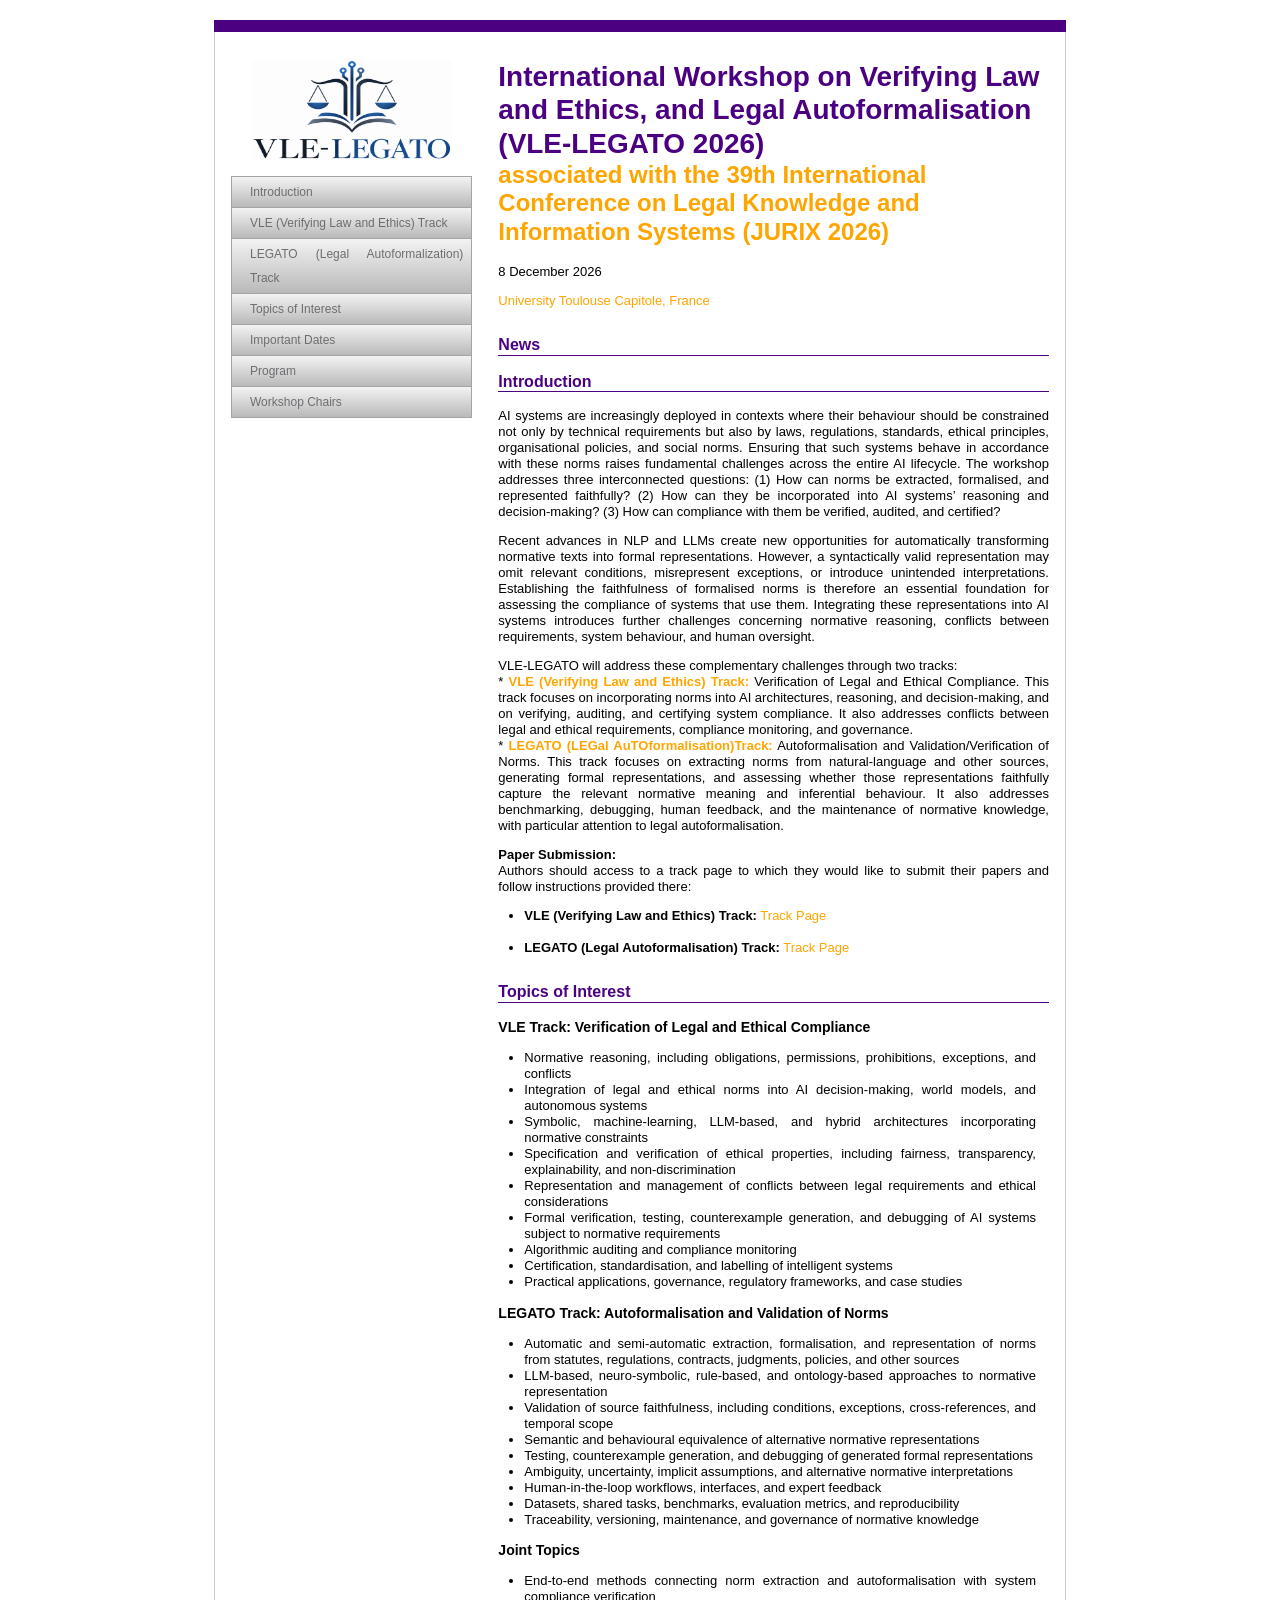
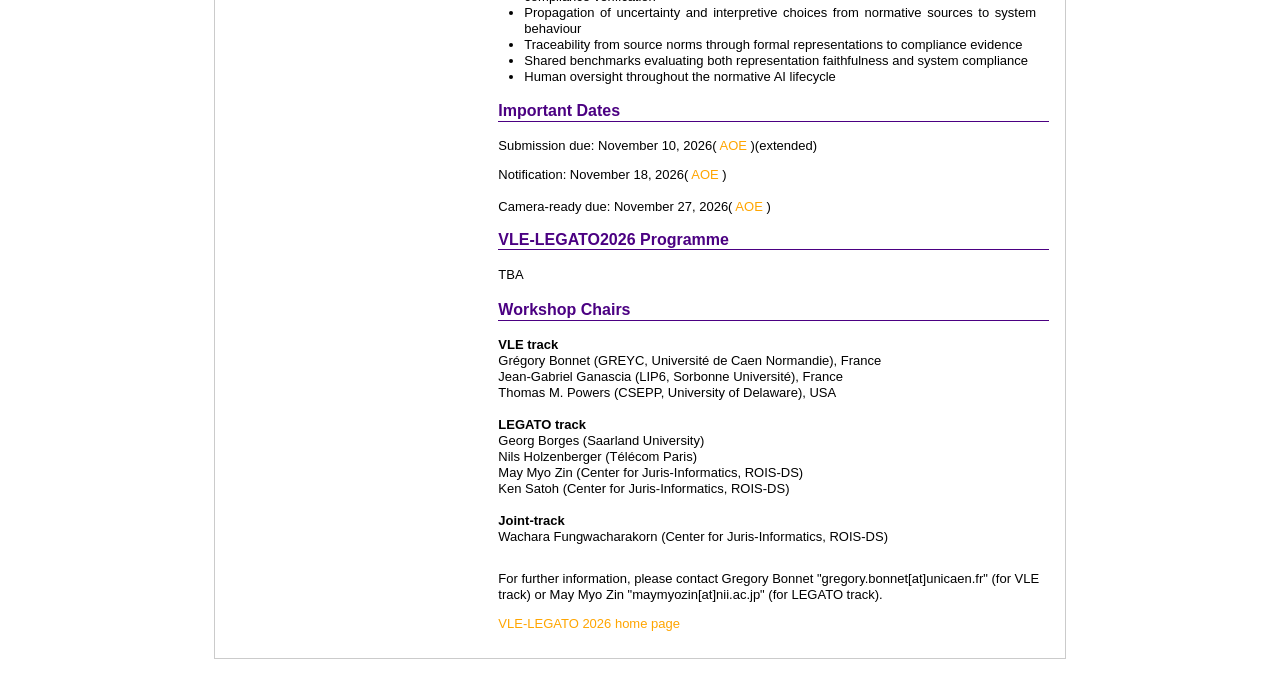
==== commit f96b4fff: "Update index.htm" ====
--- a/index.htm
+++ b/index.htm
@@ -24,7 +24,7 @@
           <ul>
 	    <li><a href="#Introduction">Introduction</a></li>
 		<li><a href="https://jurisinformaticscenter.github.io/VLE2026/">VLE (Verifying Law and Ethics) Track</a></li>
-		<li><a href="https://jurisinformaticscenter.github.io/LEGATO2026/">LEGATO (LEGal AuTOformalisation) Track</a></li>
+		<li><a href="https://jurisinformaticscenter.github.io/LEGATO2026/">LEGATO (Legal Autoformalization) Track</a></li>
 	    <li><a href="#Topics">Topics of Interest</a></li>
 	    <li><a href="#Important">Important Dates</a></li>
 <!--            <li><a href="#Invited">Invited Speakers</a></li> -->
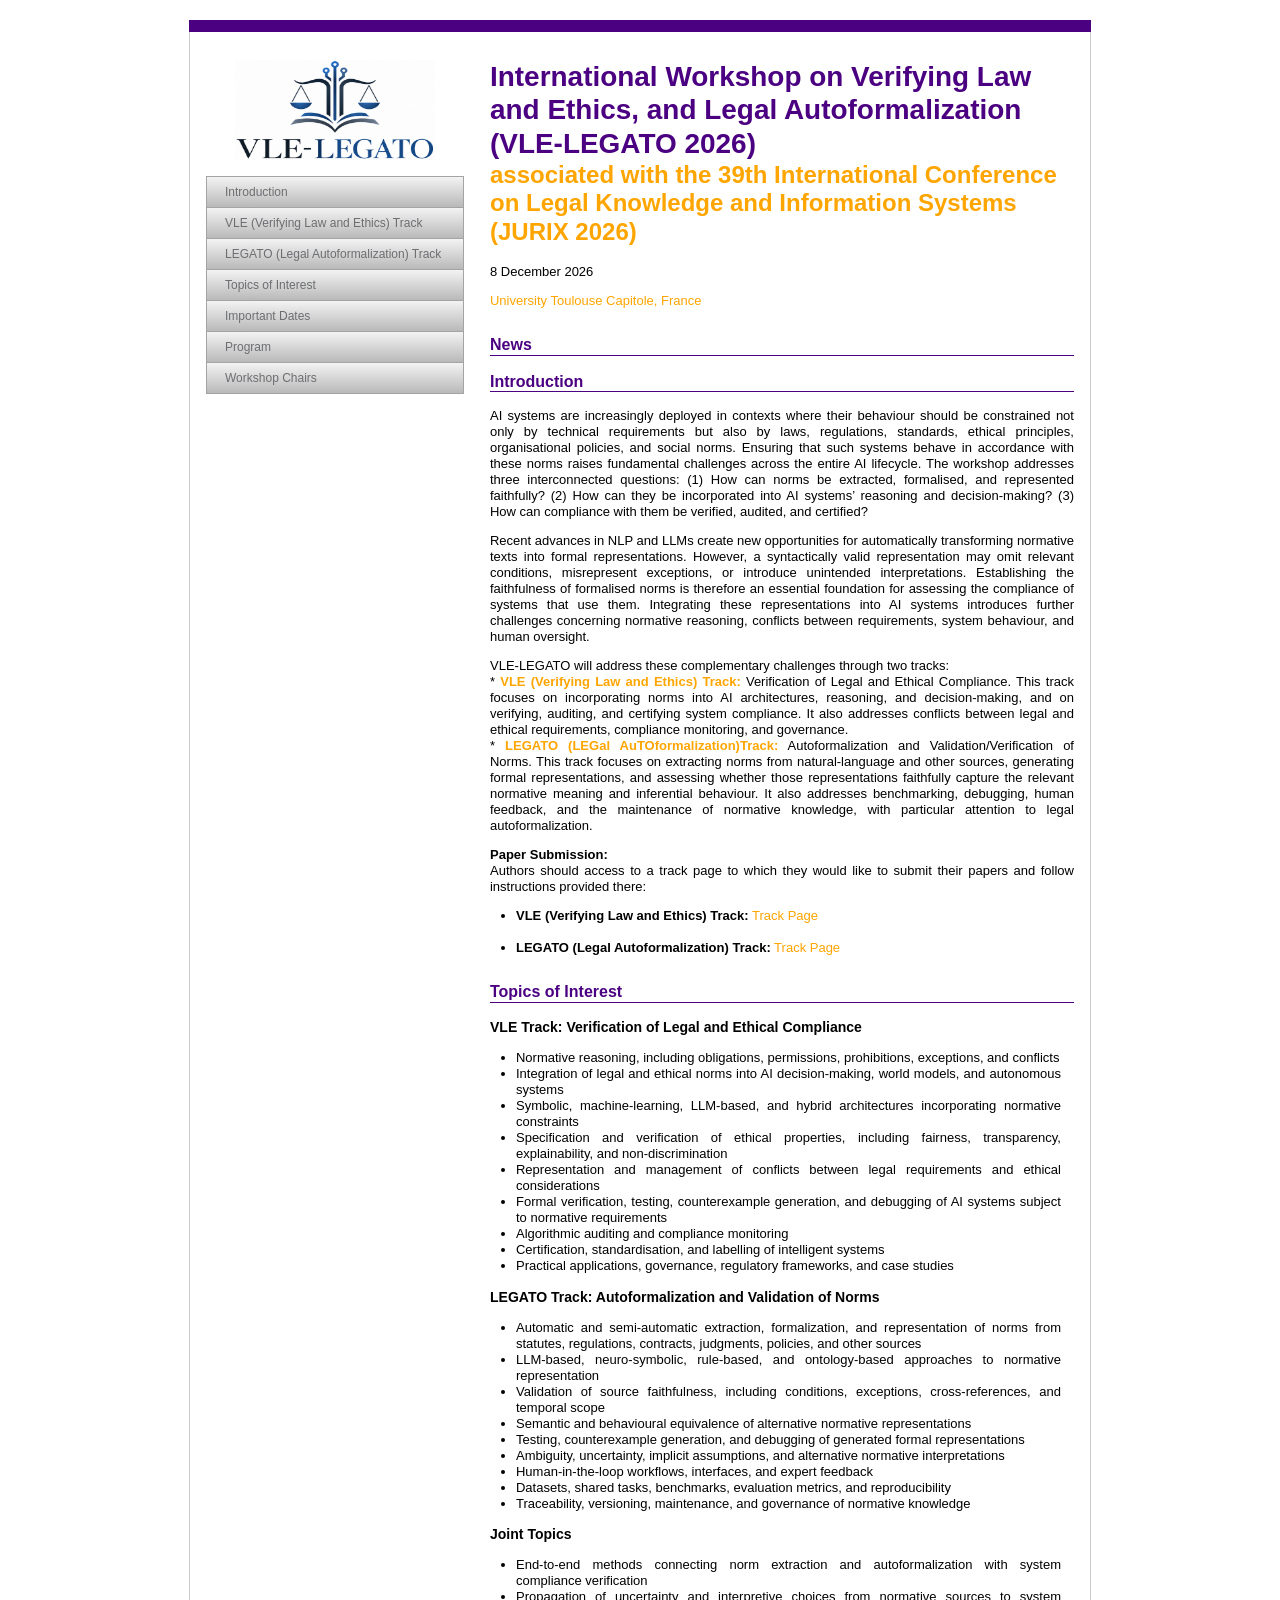
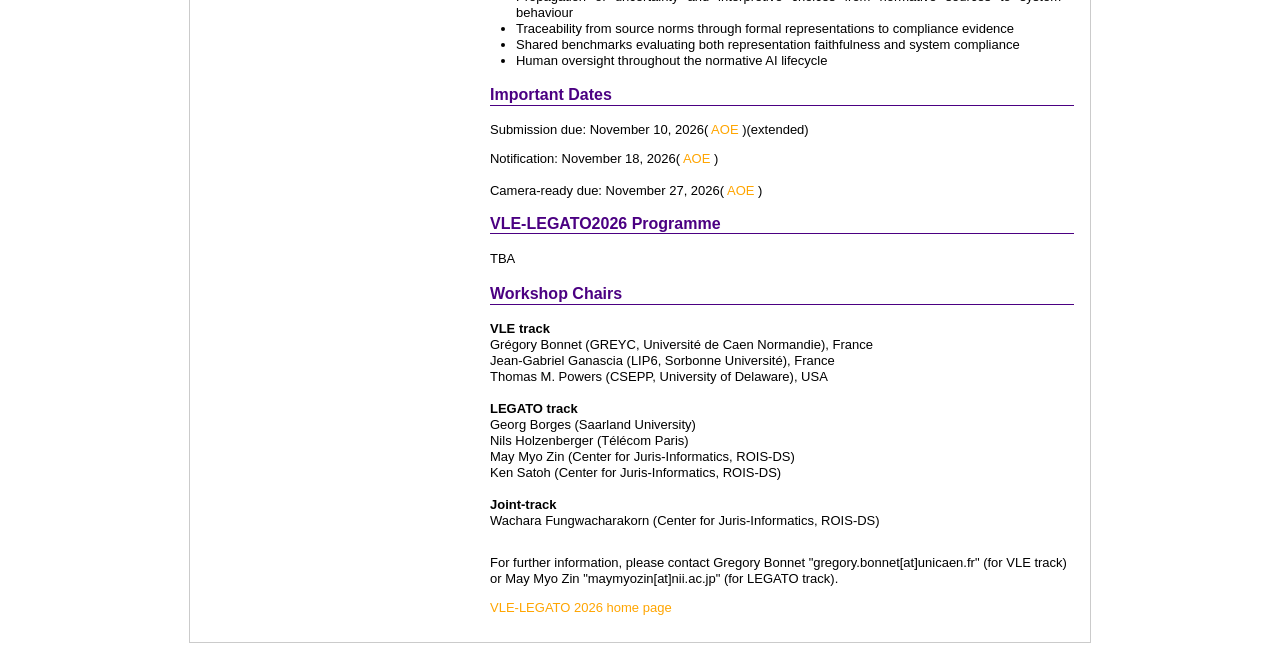
==== commit bd4b102b: "Update index.htm" ====
--- a/index.htm
+++ b/index.htm
@@ -23,7 +23,7 @@
 	<div class="navi">
           <ul>
 	    <li><a href="#Introduction">Introduction</a></li>
-		<li><a href="https://jurisinformaticscenter.github.io/VLE2026/">VLE (Verifying Law and Ethics) Track</a></li>
+		<li><a href="https://easychair.org/cfp/VLE-26">VLE (Verifying Law and Ethics) Track</a></li>
 		<li><a href="https://jurisinformaticscenter.github.io/LEGATO2026/">LEGATO (Legal Autoformalization) Track</a></li>
 	    <li><a href="#Topics">Topics of Interest</a></li>
 	    <li><a href="#Important">Important Dates</a></li>
@@ -74,7 +74,7 @@
 
 <div class="yui3-u-2-3 main">
 	<div class="content">
-       	<h1>International Workshop on Verifying Law and Ethics, and Legal Autoformalisation (VLE-LEGATO 2026)<br>
+       	<h1>International Workshop on Verifying Law and Ethics, and Legal Autoformalization (VLE-LEGATO 2026)<br>
 		<a href="https://www.irit.fr/jurix2026/" target="_blank"><font size="+2">associated
 with the 39th International Conference on Legal Knowledge and Information Systems (JURIX 2026)</font><br></a>
 		</h1>
@@ -113,9 +113,9 @@
 </p>
 <p>
 VLE-LEGATO will address these complementary challenges through two tracks:<br>
-* <a ""><b>VLE (Verifying Law and Ethics) Track:</b></a> Verification of Legal and Ethical Compliance. This track focuses on incorporating norms into AI architectures, reasoning, and decision-making, and on verifying, auditing, and certifying system compliance. It also addresses conflicts between legal and ethical requirements, compliance monitoring, and governance.
-<br>
-* <a href="https://jurisinformaticscenter.github.io/LEGATO2026/"><b>LEGATO (LEGal AuTOformalisation)Track:</b></a> Autoformalisation and Validation/Verification of Norms. This track focuses on extracting norms from natural-language and other sources, generating formal representations, and assessing whether those representations faithfully capture the relevant normative meaning and inferential behaviour. It also addresses benchmarking, debugging, human feedback, and the maintenance of normative knowledge, with particular attention to legal autoformalisation.
+* <a href="https://easychair.org/cfp/VLE-26"><b>VLE (Verifying Law and Ethics) Track:</b></a> Verification of Legal and Ethical Compliance. This track focuses on incorporating norms into AI architectures, reasoning, and decision-making, and on verifying, auditing, and certifying system compliance. It also addresses conflicts between legal and ethical requirements, compliance monitoring, and governance.
+<br>
+* <a href="https://jurisinformaticscenter.github.io/LEGATO2026/"><b>LEGATO (LEGal AuTOformalization)Track:</b></a> Autoformalization and Validation/Verification of Norms. This track focuses on extracting norms from natural-language and other sources, generating formal representations, and assessing whether those representations faithfully capture the relevant normative meaning and inferential behaviour. It also addresses benchmarking, debugging, human feedback, and the maintenance of normative knowledge, with particular attention to legal autoformalization.
 </p>
 <p>
 <b>Paper Submission:</b><br>
@@ -124,10 +124,10 @@
 <ul>
   <li>
     <strong>VLE (Verifying Law and Ethics) Track:</strong>
-    <a href="https://jurisinformaticscenter.github.io/VLE2026/">Track Page</a>
+    <a href="https://easychair.org/cfp/VLE-26">Track Page</a>
   </li><br>
   <li>
-    <strong>LEGATO (Legal Autoformalisation) Track:</strong>
+    <strong>LEGATO (Legal Autoformalization) Track:</strong>
     <a href="https://jurisinformaticscenter.github.io/LEGATO2026/">Track Page</a>
   </li>
 </ul>
@@ -146,9 +146,9 @@
 <li>Certification, standardisation, and labelling of intelligent systems</li>
 <li>Practical applications, governance, regulatory frameworks, and case studies</li>
 </ul>
-    <h3><b>LEGATO Track:</b> Autoformalisation and Validation of Norms</h3>
-<ul>
-<li>Automatic and semi-automatic extraction, formalisation, and representation of norms from statutes, regulations, contracts, judgments, policies, and other sources</li>
+    <h3><b>LEGATO Track:</b> Autoformalization and Validation of Norms</h3>
+<ul>
+<li>Automatic and semi-automatic extraction, formalization, and representation of norms from statutes, regulations, contracts, judgments, policies, and other sources</li>
 <li>LLM-based, neuro-symbolic, rule-based, and ontology-based approaches to normative representation</li>
 <li>Validation of source faithfulness, including conditions, exceptions, cross-references, and temporal scope</li>
 <li>Semantic and behavioural equivalence of alternative normative representations</li>
@@ -160,7 +160,7 @@
 </ul>
 <h3><b>Joint Topics</b></h3>
 <ul>
-<li>End-to-end methods connecting norm extraction and autoformalisation with system compliance verification</li>
+<li>End-to-end methods connecting norm extraction and autoformalization with system compliance verification</li>
 <li>Propagation of uncertainty and interpretive choices from normative sources to system behaviour</li>
 <li>Traceability from source norms through formal representations to compliance evidence</li>
 <li>Shared benchmarks evaluating both representation faithfulness and system compliance</li>
--- a/VLE-LEGATO2026_files/user_h3AU.css
+++ b/VLE-LEGATO2026_files/user_h3AU.css
@@ -20,13 +20,13 @@
 }
 .inner{
 	margin:auto; /* center in viewport */
-	width: 850px; /* fix page width */
+	width: 900px; /* fix page width */
 	border:solid 1px #cbcbcb;
 	border-top:none;
 }
 .wrapper{
 	border-top:solid 12px #4B0082/*#ff642e*/;
-	width: 852px;
+	width: 902px;
 	margin:auto;
 	margin-top:20px;
 	margin-bottom:20px;
